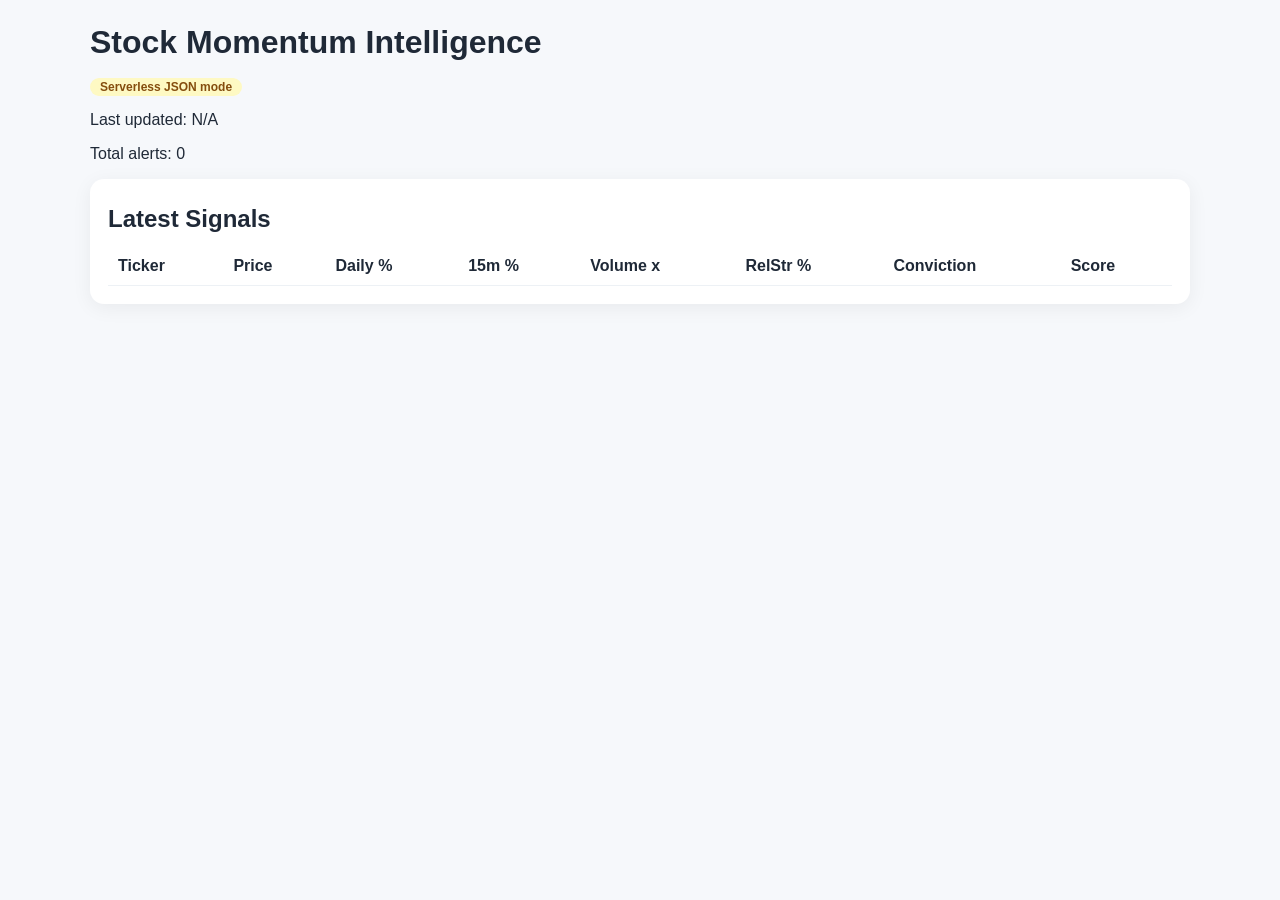
==== docs/index.html @ 82491018 "Rename frontend directory to docs" ====
<!doctype html>
<html lang="en">
<head>
  <meta charset="UTF-8" />
  <meta name="viewport" content="width=device-width, initial-scale=1.0" />
  <title>Momentum Scanner</title>
  <link rel="stylesheet" href="styles.css" />
</head>
<body>
  <div class="container">
    <h1>Stock Momentum Intelligence</h1>
    <p id="mode"></p>
    <p id="lastUpdated"></p>
    <p id="totalAlerts"></p>

    <section class="card">
      <h2>Latest Signals</h2>
      <table>
        <thead>
          <tr><th>Ticker</th><th>Price</th><th>Daily %</th><th>15m %</th><th>Volume x</th><th>RelStr %</th><th>Conviction</th><th>Score</th></tr>
        </thead>
        <tbody id="rows"></tbody>
      </table>
    </section>
  </div>
<script src="app.js"></script>
</body>
</html>
---- docs/styles.css ----
body { font-family: Inter, Arial, sans-serif; background:#f6f8fb; color:#1f2937; margin:0; }
.container { max-width:1100px; margin:24px auto; padding:0 16px; }
.card { background:#fff; border-radius:14px; box-shadow:0 4px 20px rgba(0,0,0,.06); padding:18px; margin-bottom:18px; }
h1,h2 { margin:8px 0 14px; }
.watch-inputs { display:flex; gap:8px; margin-bottom:10px; }
input,button { padding:10px 12px; border-radius:10px; border:1px solid #d2d8e1; }
button { background:#2563eb; color:#fff; cursor:pointer; }
table { width:100%; border-collapse:collapse; }
th,td { padding:10px; border-bottom:1px solid #edf1f5; text-align:left; }
.pos { color:#16a34a; }
.neg { color:#dc2626; }
.watch-row { background:#eff6ff; }
.badge { border-radius:999px; padding:2px 10px; font-size:12px; font-weight:600; }
.high { background:#dcfce7; color:#166534; }
.medium { background:#fef9c3; color:#854d0e; }
.watch-item { display:flex; justify-content:space-between; align-items:center; padding:6px 0; }
.small { background:#ef4444; }
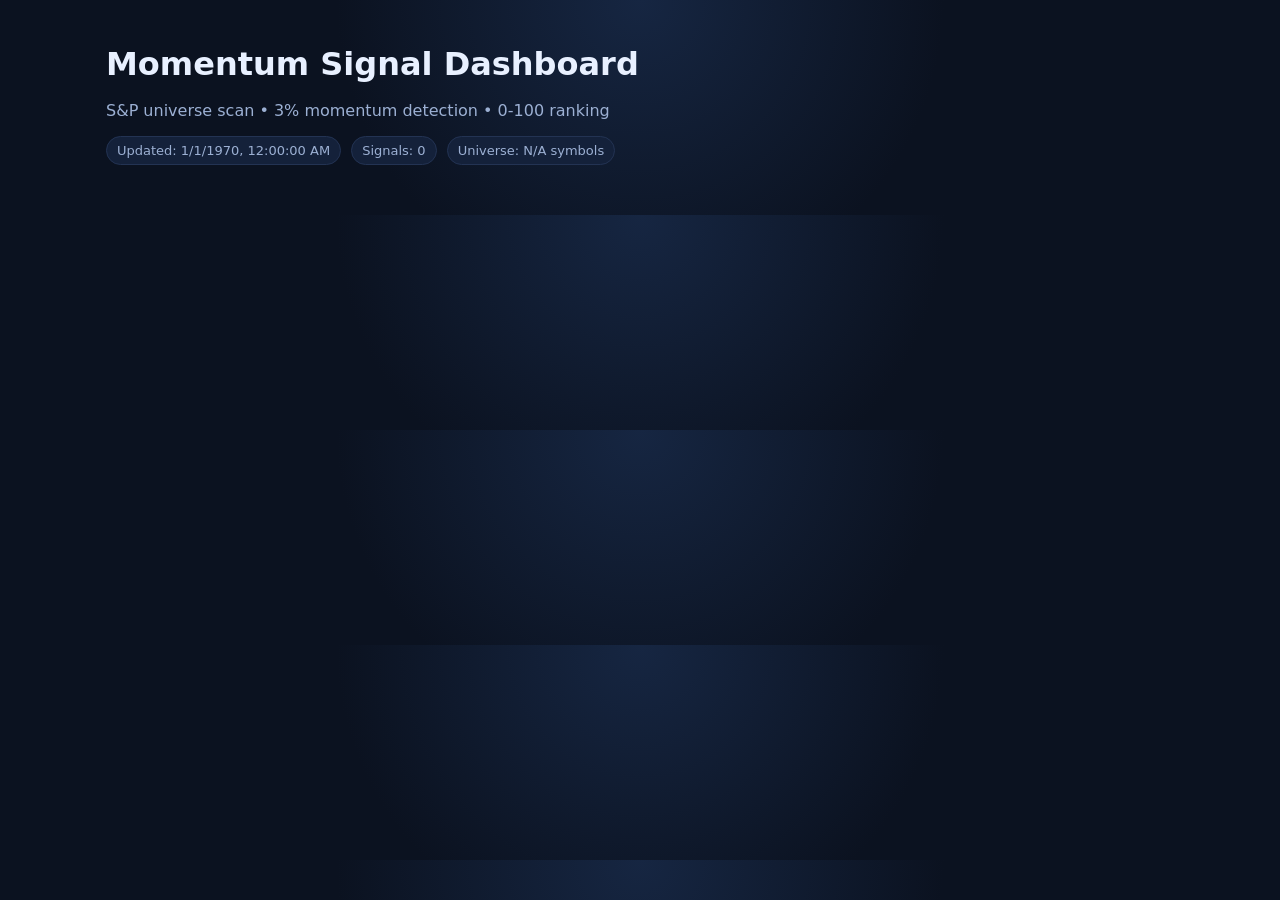
==== commit 096c4994: "feat: deliver serverless 3% momentum scanner dashboard" ====
--- a/docs/index.html
+++ b/docs/index.html
@@ -1,28 +1,24 @@
 <!doctype html>
 <html lang="en">
-<head>
-  <meta charset="UTF-8" />
-  <meta name="viewport" content="width=device-width, initial-scale=1.0" />
-  <title>Momentum Scanner</title>
-  <link rel="stylesheet" href="styles.css" />
-</head>
-<body>
-  <div class="container">
-    <h1>Stock Momentum Intelligence</h1>
-    <p id="mode"></p>
-    <p id="lastUpdated"></p>
-    <p id="totalAlerts"></p>
-
-    <section class="card">
-      <h2>Latest Signals</h2>
-      <table>
-        <thead>
-          <tr><th>Ticker</th><th>Price</th><th>Daily %</th><th>15m %</th><th>Volume x</th><th>RelStr %</th><th>Conviction</th><th>Score</th></tr>
-        </thead>
-        <tbody id="rows"></tbody>
-      </table>
-    </section>
-  </div>
-<script src="app.js"></script>
-</body>
+  <head>
+    <meta charset="UTF-8" />
+    <meta name="viewport" content="width=device-width, initial-scale=1.0" />
+    <title>Stock Momentum Scanner</title>
+    <link rel="stylesheet" href="styles.css" />
+  </head>
+  <body>
+    <main class="container">
+      <header class="hero">
+        <h1>Momentum Signal Dashboard</h1>
+        <p class="subtitle">S&P universe scan • 3% momentum detection • 0-100 ranking</p>
+        <div class="meta">
+          <span id="updated"></span>
+          <span id="total"></span>
+          <span id="universe"></span>
+        </div>
+      </header>
+      <section id="alerts" class="cards"></section>
+    </main>
+    <script src="./app.js"></script>
+  </body>
 </html>
--- a/docs/styles.css
+++ b/docs/styles.css
@@ -1,17 +1,30 @@
-body { font-family: Inter, Arial, sans-serif; background:#f6f8fb; color:#1f2937; margin:0; }
-.container { max-width:1100px; margin:24px auto; padding:0 16px; }
-.card { background:#fff; border-radius:14px; box-shadow:0 4px 20px rgba(0,0,0,.06); padding:18px; margin-bottom:18px; }
-h1,h2 { margin:8px 0 14px; }
-.watch-inputs { display:flex; gap:8px; margin-bottom:10px; }
-input,button { padding:10px 12px; border-radius:10px; border:1px solid #d2d8e1; }
-button { background:#2563eb; color:#fff; cursor:pointer; }
-table { width:100%; border-collapse:collapse; }
-th,td { padding:10px; border-bottom:1px solid #edf1f5; text-align:left; }
-.pos { color:#16a34a; }
-.neg { color:#dc2626; }
-.watch-row { background:#eff6ff; }
-.badge { border-radius:999px; padding:2px 10px; font-size:12px; font-weight:600; }
-.high { background:#dcfce7; color:#166534; }
-.medium { background:#fef9c3; color:#854d0e; }
-.watch-item { display:flex; justify-content:space-between; align-items:center; padding:6px 0; }
-.small { background:#ef4444; }
+:root {
+  color-scheme: dark;
+  --bg: #0b1220;
+  --panel: #111b2f;
+  --border: #233353;
+  --text: #e8f0ff;
+  --muted: #9cb0d3;
+}
+
+* { box-sizing: border-box; }
+body { margin: 0; font-family: Inter, ui-sans-serif, system-ui; background: radial-gradient(circle at top, #162642 0%, var(--bg) 45%); color: var(--text); }
+.container { max-width: 1100px; margin: 0 auto; padding: 24px 16px 32px; }
+.hero { margin-bottom: 18px; }
+.subtitle { color: var(--muted); margin-top: -4px; }
+.meta { display: flex; flex-wrap: wrap; gap: 10px; font-size: 13px; color: var(--muted); }
+.meta span { background: #14213a; border: 1px solid var(--border); padding: 6px 10px; border-radius: 999px; }
+.cards { display: grid; grid-template-columns: repeat(auto-fit, minmax(255px, 1fr)); gap: 12px; }
+.card { background: linear-gradient(180deg, #152340 0%, var(--panel) 100%); border: 1px solid var(--border); border-radius: 14px; padding: 14px; }
+.card-head { display: flex; justify-content: space-between; align-items: center; }
+.card-head h3 { margin: 0; }
+.score { font-weight: 700; font-size: 20px; color: #7dd3fc; }
+.muted { color: var(--muted); margin: 4px 0 8px; }
+.grid { display: grid; grid-template-columns: repeat(2, minmax(0, 1fr)); gap: 8px; margin: 10px 0 0; }
+dt { font-size: 12px; color: var(--muted); }
+dd { margin: 0; font-weight: 600; }
+.badge-row { min-height: 22px; }
+.badge { display: inline-block; margin-right: 6px; margin-bottom: 6px; padding: 2px 8px; border-radius: 999px; font-size: 11px; font-weight: 600; }
+.extreme { background: #7f1d1d; }
+.breakout { background: #1d4ed8; }
+.strong { background: #166534; }
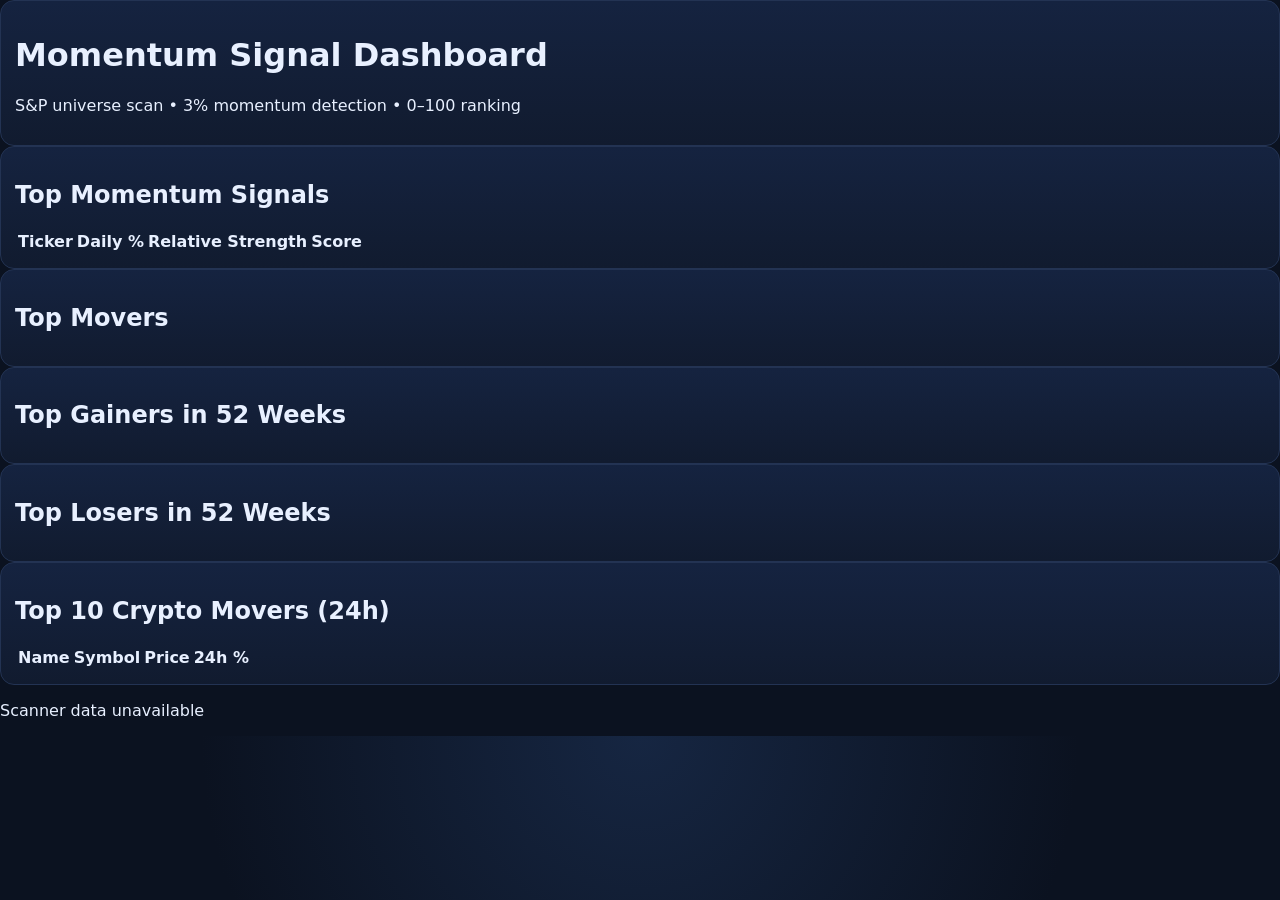
==== commit 925daae3: "feat: simplify dashboard views and switch to 30-minute schedule" ====
--- a/docs/index.html
+++ b/docs/index.html
@@ -3,22 +3,74 @@
   <head>
     <meta charset="UTF-8" />
     <meta name="viewport" content="width=device-width, initial-scale=1.0" />
-    <title>Stock Momentum Scanner</title>
+    <title>Momentum Signal Dashboard</title>
     <link rel="stylesheet" href="styles.css" />
   </head>
   <body>
-    <main class="container">
-      <header class="hero">
+    <main class="dashboard">
+      <header class="header card">
         <h1>Momentum Signal Dashboard</h1>
-        <p class="subtitle">S&P universe scan • 3% momentum detection • 0-100 ranking</p>
-        <div class="meta">
-          <span id="updated"></span>
+        <p>S&amp;P universe scan • 3% momentum detection • 0–100 ranking</p>
+        <div class="meta-line">
           <span id="total"></span>
           <span id="universe"></span>
+          <span id="updated"></span>
         </div>
       </header>
-      <section id="alerts" class="cards"></section>
+
+      <section class="panel card">
+        <div class="panel-head">
+          <h2 id="momentumTitle">Top Momentum Signals</h2>
+        </div>
+        <div class="table-wrap">
+          <table>
+            <thead>
+              <tr>
+                <th>Ticker</th>
+                <th>Daily %</th>
+                <th>Relative Strength</th>
+                <th>Score</th>
+              </tr>
+            </thead>
+            <tbody id="momentumBody"></tbody>
+          </table>
+        </div>
+      </section>
+
+      <section class="movers-grid">
+        <section class="panel card">
+          <h2>Top Movers</h2>
+          <div class="table-wrap"><table><tbody id="moversBody"></tbody></table></div>
+        </section>
+        <section class="panel card">
+          <h2>Top Gainers in 52 Weeks</h2>
+          <div class="table-wrap"><table><tbody id="gainers52Body"></tbody></table></div>
+        </section>
+        <section class="panel card">
+          <h2>Top Losers in 52 Weeks</h2>
+          <div class="table-wrap"><table><tbody id="losers52Body"></tbody></table></div>
+        </section>
+      </section>
+
+      <section class="panel card">
+        <h2>Top 10 Crypto Movers (24h)</h2>
+        <div class="table-wrap">
+          <table>
+            <thead>
+              <tr>
+                <th>Name</th>
+                <th>Symbol</th>
+                <th>Price</th>
+                <th>24h %</th>
+              </tr>
+            </thead>
+            <tbody id="cryptoBody"></tbody>
+          </table>
+        </div>
+      </section>
+
+      <p class="error" id="errorMessage" hidden>Scanner data unavailable</p>
     </main>
-    <script src="./app.js"></script>
+    <script src="./dashboard.js"></script>
   </body>
 </html>
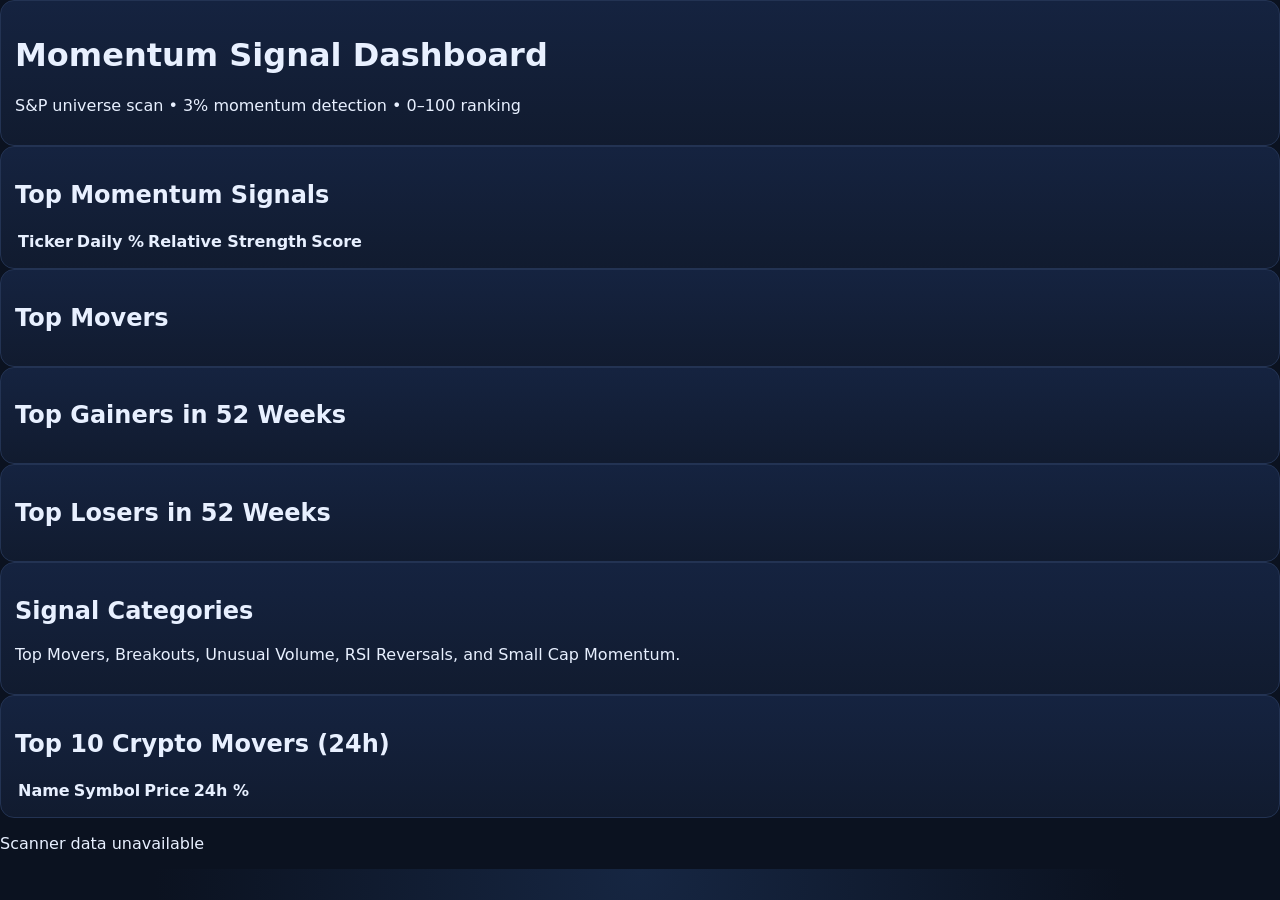
==== commit 0e55eb1d: "Integrate signal categories into dashboard and confirm 30-min cadence" ====
--- a/docs/index.html
+++ b/docs/index.html
@@ -53,6 +53,12 @@
       </section>
 
       <section class="panel card">
+        <h2>Signal Categories</h2>
+        <p>Top Movers, Breakouts, Unusual Volume, RSI Reversals, and Small Cap Momentum.</p>
+        <section id="signalSections" class="movers-grid"></section>
+      </section>
+
+      <section class="panel card">
         <h2>Top 10 Crypto Movers (24h)</h2>
         <div class="table-wrap">
           <table>
